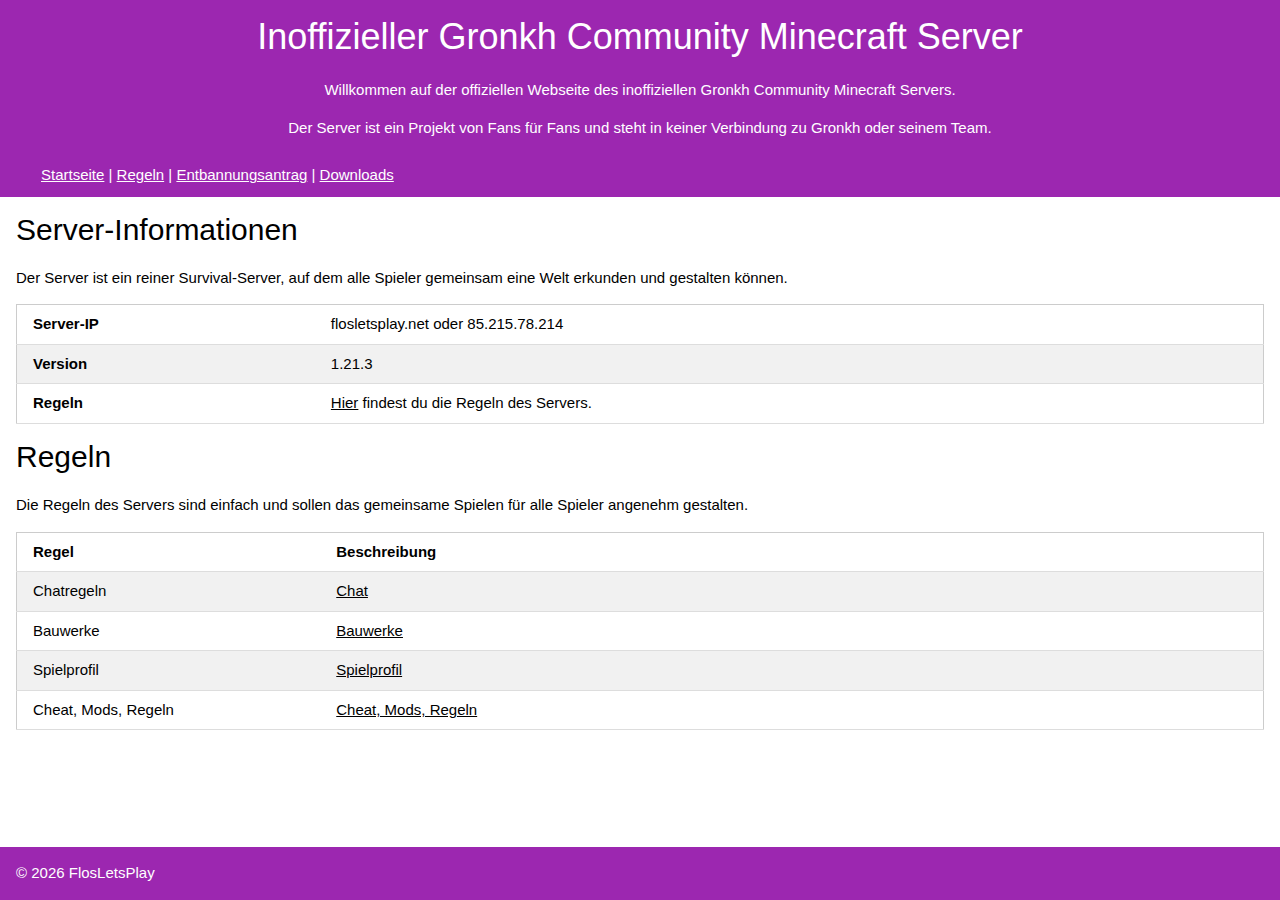
==== GiMCS/index.html @ 3faee733 "new file:   GiMCS/danke.html 	new file:   GiMCS/downloads/index.html 	new file:   GiMCS/downloads/mi" ====
<!DOCTYPE html>
<html lang="de">
<head>
    <meta charset="UTF-8">
    <meta name="viewport" content="width=device-width, initial-scale=1.0">
    <title>Inoffizieller Gronkh Community Minecraft Server</title>
    <link rel='stylesheet' href='https://www.w3schools.com/w3css/4/w3.css'>
    <link rel="stylesheet" href="https://cdn.jsdelivr.net/npm/bootstrap-icons@1.11.3/font/bootstrap-icons.min.css">
    <link rel="stylesheet" href="/css/GiMCS-style.css">
</head>
<body>
    <header>
        <div class="w3-container w3-center w3-purple">
            <h1>Inoffizieller Gronkh Community Minecraft Server</h1>
            <p>Willkommen auf der offiziellen Webseite des inoffiziellen Gronkh Community Minecraft Servers.</p>
            <p>Der Server ist ein Projekt von Fans für Fans und steht in keiner Verbindung zu Gronkh oder seinem Team.</p>
            <nav class="w3-bar w3-purple w3-left" style="padding: 10px 25px; text-decoration-line: none;">
                <a href="/GiMCS/">Startseite</a> | 
                <a href="regeln">Regeln</a> | 
                <a href="entbannungsantrag">Entbannungsantrag</a> |
                <a href="downloads/">Downloads</a>
            </nav>
        </div>
        <div class="w3-container w3-display-topright">
            <p><script type='text/javascript' src='https://storage.ko-fi.com/cdn/widget/Widget_2.js'></script><script type='text/javascript'>kofiwidget2.init('Hilf mir', '#c20bbc', 'G2G317YDQK');kofiwidget2.draw();</script> </p>
        </div>
    </header>
    <main>
        <div class="w3-container" id="info">
            <h2>Server-Informationen</h2>
            <p>Der Server ist ein reiner Survival-Server, auf dem alle Spieler gemeinsam eine Welt erkunden und gestalten können.</p>
            <table class="w3-table w3-striped w3-bordered w3-border w3-hoverable">
                <tr>
                    <th>Server-IP</th>
                    <td>flosletsplay.net oder 85.215.78.214</td>
                </tr>
                <tr>
                    <th>Version</th>
                    <td>1.21.3</td>
                </tr>
                <tr>
                    <th>Regeln</th>
                    <td><a href="#regeln">Hier</a> findest du die Regeln des Servers.</td>
                </tr>
            </table>
        </div>
        <div class="w3-container" id="regeln">
            <h2>Regeln</h2>
            <p>Die Regeln des Servers sind einfach und sollen das gemeinsame Spielen für alle Spieler angenehm gestalten.</p>
            <table class="w3-table w3-striped w3-bordered w3-border w3-hoverable">
                <tr>
                    <th style="width: 25%;">Regel</th>
                    <th>Beschreibung</th>
                </tr>
                <tr>
                    <td>Chatregeln</td>
                    <td><a href="regeln.html#regeln-chat">Chat</a></td>
                </tr>
                <tr>
                    <td>Bauwerke</td>
                    <td><a href="regeln.html#regeln-bauwerke">Bauwerke</a></td>
                </tr>
                <tr>
                    <td>Spielprofil</td>
                    <td><a href="regeln.html#regeln-spielprofil">Spielprofil</a></td>
                </tr>
                <tr>
                    <td>Cheat, Mods, Regeln</td>
                    <td><a href="regeln.html#regeln-cheat">Cheat, Mods, Regeln</a></td>
                </tr>
            </table>
        </div>
    </main>
    <footer>
        <div class="w3-container w3-purple">
            <p>© <span id="datum-footer"></span> FlosLetsPlay</p>
        </div>
        <script>
            var datum = new Date();
            document.getElementById('datum-footer').innerHTML = datum.getFullYear();
        </script>
    </footer>
</body>
</html>
---- css/GiMCS-style.css ----
footer {position: fixed;left: 0;bottom: 0;width: 100%;background-color: rgb(128, 0, 128);color: white;text-align: left;}
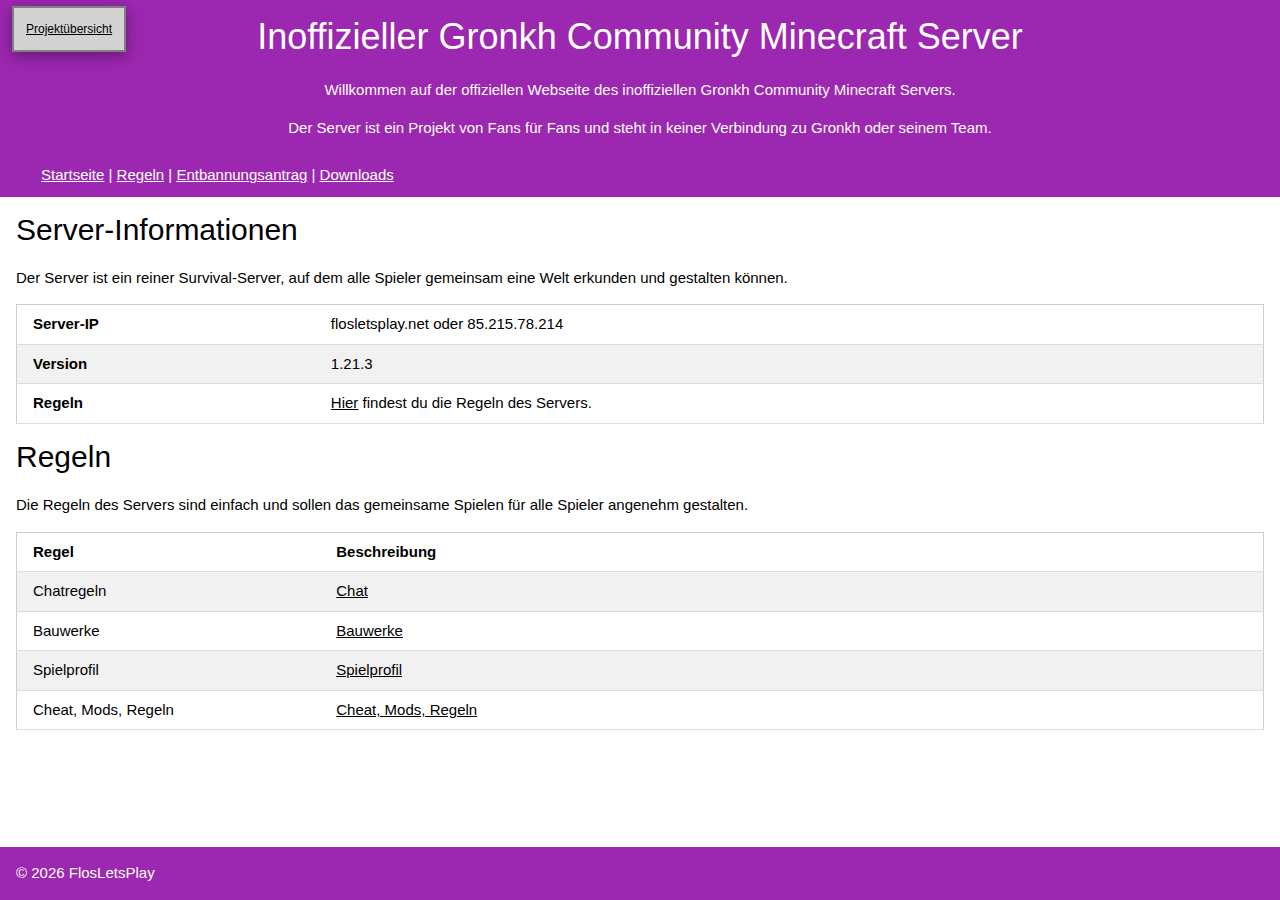
==== commit 87b49b9a: "modified:   GiMCS/entbannungsantrag.html 	modified:   GiMCS/index.html 	modified:   GiMCS/regeln.htm" ====
--- a/GiMCS/index.html
+++ b/GiMCS/index.html
@@ -7,6 +7,7 @@
     <link rel='stylesheet' href='https://www.w3schools.com/w3css/4/w3.css'>
     <link rel="stylesheet" href="https://cdn.jsdelivr.net/npm/bootstrap-icons@1.11.3/font/bootstrap-icons.min.css">
     <link rel="stylesheet" href="/css/GiMCS-style.css">
+    <base href="/GiMCS/" target="_self">
 </head>
 <body>
     <header>
@@ -15,7 +16,7 @@
             <p>Willkommen auf der offiziellen Webseite des inoffiziellen Gronkh Community Minecraft Servers.</p>
             <p>Der Server ist ein Projekt von Fans für Fans und steht in keiner Verbindung zu Gronkh oder seinem Team.</p>
             <nav class="w3-bar w3-purple w3-left" style="padding: 10px 25px; text-decoration-line: none;">
-                <a href="/GiMCS/">Startseite</a> | 
+                <a href="/">Startseite</a> | 
                 <a href="regeln">Regeln</a> | 
                 <a href="entbannungsantrag">Entbannungsantrag</a> |
                 <a href="downloads/">Downloads</a>
@@ -23,6 +24,9 @@
         </div>
         <div class="w3-container w3-display-topright">
             <p><script type='text/javascript' src='https://storage.ko-fi.com/cdn/widget/Widget_2.js'></script><script type='text/javascript'>kofiwidget2.init('Hilf mir', '#c20bbc', 'G2G317YDQK');kofiwidget2.draw();</script> </p>
+        </div>
+        <div class="w3-container w3-display-topleft projektseite w3-card-4">
+            <p><a href="https://dev.flosletsplay.xyz" target="_self" rel="noopener noreferrer">Projektübersicht</a></p>
         </div>
     </header>
     <main>
--- a/css/GiMCS-style.css
+++ b/css/GiMCS-style.css
@@ -1 +1,2 @@
-footer {position: fixed;left: 0;bottom: 0;width: 100%;background-color: rgb(128, 0, 128);color: white;text-align: left;}+footer {position: fixed;left: 0;bottom: 0;width: 100%;background-color: rgb(128, 0, 128);color: white;text-align: left;}
+.projektseite {font-size: 0.8em;background-color: lightgray;border: 2px solid grey;padding: 0 1em;margin: 0.5em 1em;}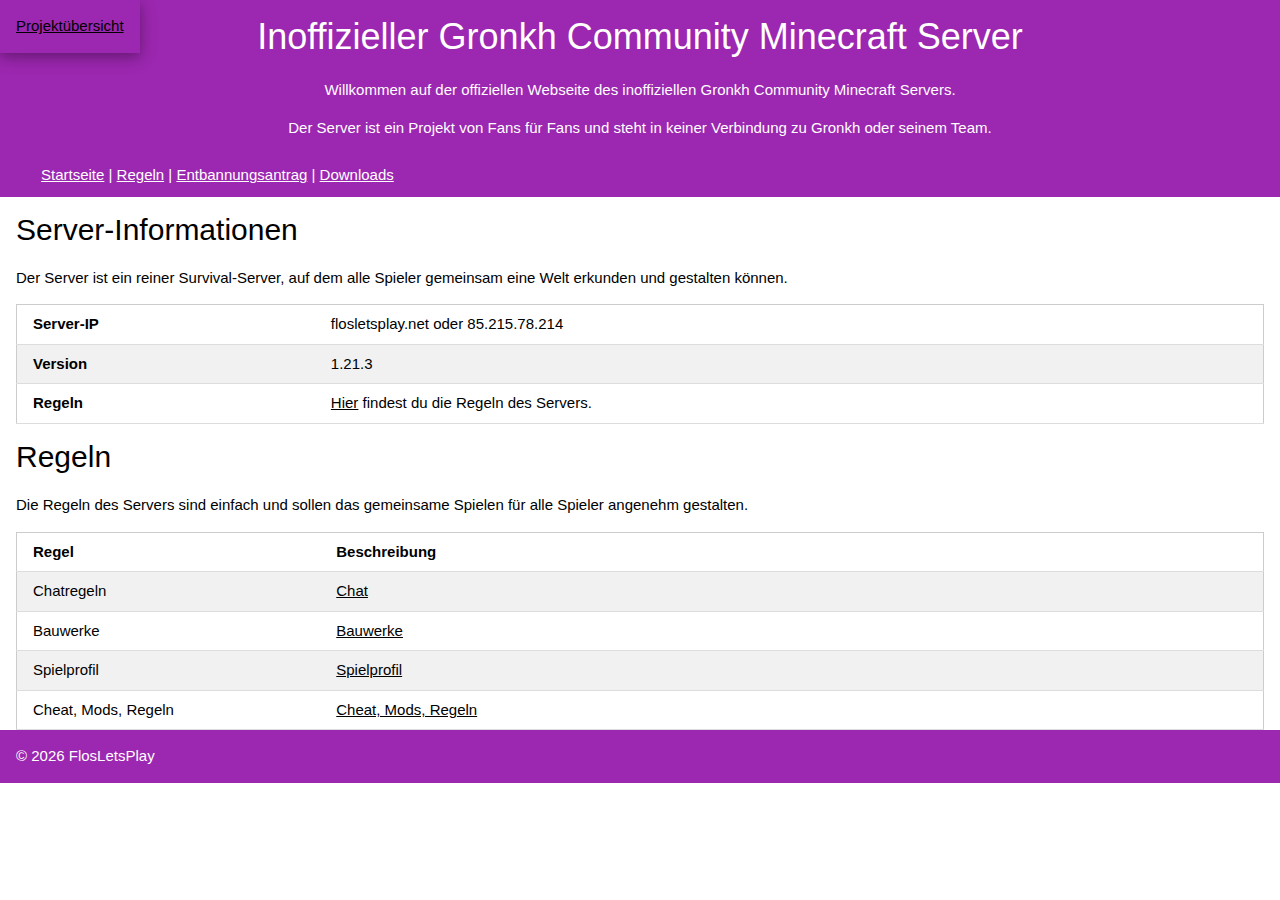
==== commit 1f6a9488: "modified:   GiMCS/index.html" ====
--- a/GiMCS/index.html
+++ b/GiMCS/index.html
@@ -6,7 +6,7 @@
     <title>Inoffizieller Gronkh Community Minecraft Server</title>
     <link rel='stylesheet' href='https://www.w3schools.com/w3css/4/w3.css'>
     <link rel="stylesheet" href="https://cdn.jsdelivr.net/npm/bootstrap-icons@1.11.3/font/bootstrap-icons.min.css">
-    <link rel="stylesheet" href="/css/GiMCS-style.css">
+    <link rel="stylesheet" href="./css/GiMCS-style.css">
     <base href="/GiMCS/" target="_self">
 </head>
 <body>
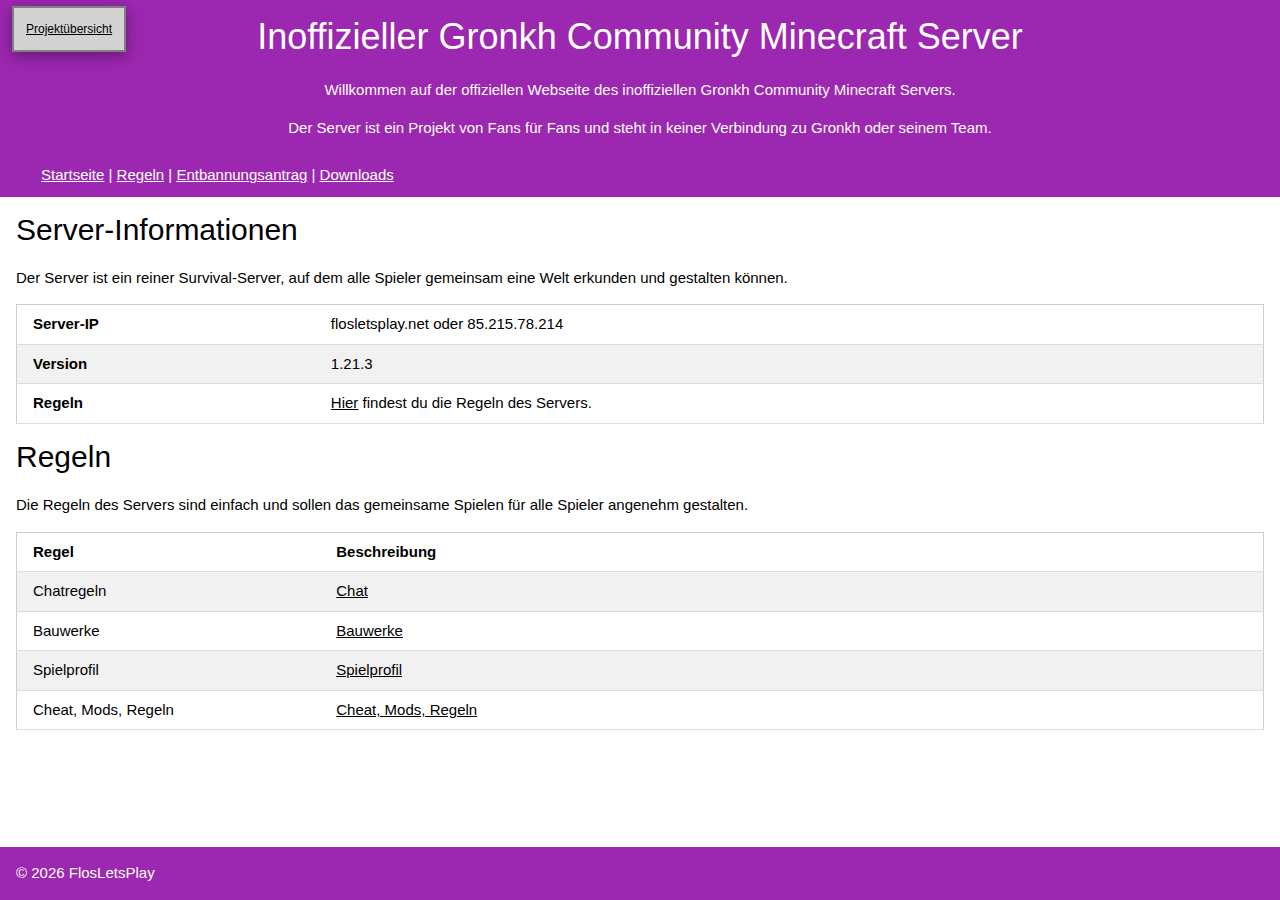
==== commit 8c14afce: "modified:   GiMCS/index.html" ====
--- a/GiMCS/index.html
+++ b/GiMCS/index.html
@@ -6,7 +6,7 @@
     <title>Inoffizieller Gronkh Community Minecraft Server</title>
     <link rel='stylesheet' href='https://www.w3schools.com/w3css/4/w3.css'>
     <link rel="stylesheet" href="https://cdn.jsdelivr.net/npm/bootstrap-icons@1.11.3/font/bootstrap-icons.min.css">
-    <link rel="stylesheet" href="./css/GiMCS-style.css">
+    <link rel="stylesheet" href="/css/GiMCS-style.css">
     <base href="/GiMCS/" target="_self">
 </head>
 <body>
--- a/css/GiMCS-style.css
+++ b/css/GiMCS-style.css
@@ -0,0 +1,2 @@
+footer {position: fixed;left: 0;bottom: 0;width: 100%;background-color: rgb(128, 0, 128);color: white;text-align: left;}
+.projektseite {font-size: 0.8em;background-color: lightgray;border: 2px solid grey;padding: 0 1em;margin: 0.5em 1em;}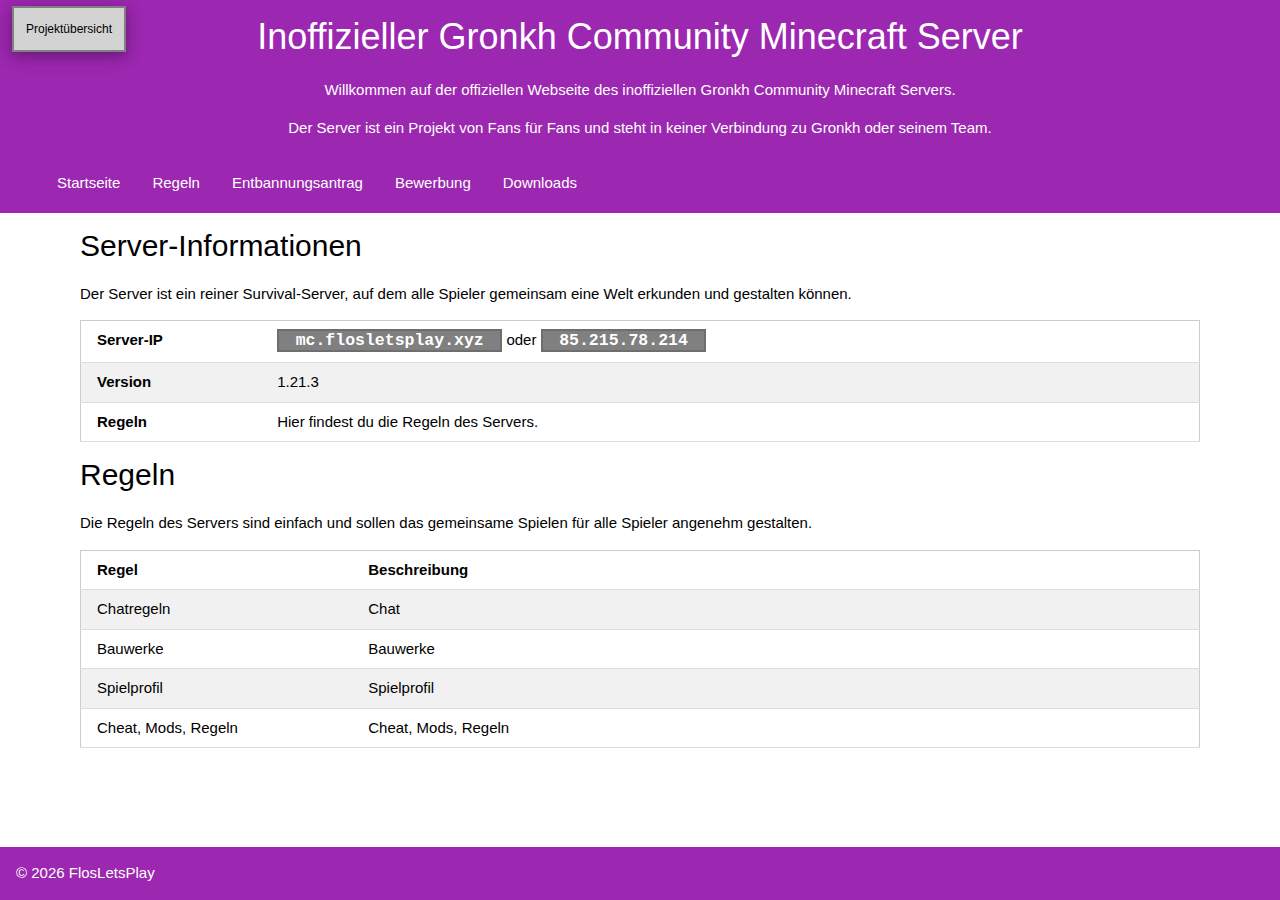
==== commit 6a822cd6: "modified:   GiMCS/bewerbung.html 	modified:   GiMCS/bewerbung/moderation.html 	modified:   GiMCS/dan" ====
--- a/GiMCS/index.html
+++ b/GiMCS/index.html
@@ -7,7 +7,7 @@
     <link rel='stylesheet' href='https://www.w3schools.com/w3css/4/w3.css'>
     <link rel="stylesheet" href="https://cdn.jsdelivr.net/npm/bootstrap-icons@1.11.3/font/bootstrap-icons.min.css">
     <link rel="stylesheet" href="/css/GiMCS-style.css">
-    <base href="/GiMCS/" target="_self">
+    <script>function copylink() {var copyText = document.getElementsByClassName("flp-code");var i;for (i = 0; i < copyText.length; i++) {copyText[i].addEventListener("click", function() {var textArea = document.createElement("textarea");textArea.value = this.innerHTML;document.body.appendChild(textArea);textArea.select();document.execCommand('copy');document.body.removeChild(textArea);alert("IP-Adresse kopiert: " + this.innerHTML);});}}</script>
 </head>
 <body>
     <header>
@@ -16,17 +16,18 @@
             <p>Willkommen auf der offiziellen Webseite des inoffiziellen Gronkh Community Minecraft Servers.</p>
             <p>Der Server ist ein Projekt von Fans für Fans und steht in keiner Verbindung zu Gronkh oder seinem Team.</p>
             <nav class="w3-bar w3-purple w3-left" style="padding: 10px 25px; text-decoration-line: none;">
-                <a href="/">Startseite</a> | 
-                <a href="regeln">Regeln</a> | 
-                <a href="entbannungsantrag">Entbannungsantrag</a> |
-                <a href="downloads/">Downloads</a>
+                <a class="w3-bar-item" href="./">Startseite</a>
+                <a class="w3-bar-item" href="./regeln.html">Regeln</a>
+                <a class="w3-bar-item" href="./entbannungsantrag.html">Entbannungsantrag</a>
+                <a class="w3-bar-item" href="./bewerbung.html">Bewerbung</a>
+                <a class="w3-bar-item" href="./downloads/index.html">Downloads</a>
             </nav>
         </div>
         <div class="w3-container w3-display-topright">
             <p><script type='text/javascript' src='https://storage.ko-fi.com/cdn/widget/Widget_2.js'></script><script type='text/javascript'>kofiwidget2.init('Hilf mir', '#c20bbc', 'G2G317YDQK');kofiwidget2.draw();</script> </p>
         </div>
         <div class="w3-container w3-display-topleft projektseite w3-card-4">
-            <p><a href="https://dev.flosletsplay.xyz" target="_self" rel="noopener noreferrer">Projektübersicht</a></p>
+            <p><a style="text-decoration: none;" href="https://dev.flosletsplay.xyz" target="_self" rel="noopener noreferrer">Projektübersicht</a></p>
         </div>
     </header>
     <main>
@@ -36,7 +37,7 @@
             <table class="w3-table w3-striped w3-bordered w3-border w3-hoverable">
                 <tr>
                     <th>Server-IP</th>
-                    <td>flosletsplay.net oder 85.215.78.214</td>
+                    <td><span class="flp-code" onclick="copylink()">mc.flosletsplay.xyz</span> oder <span class="flp-code" onclick="copylink()">85.215.78.214</span></td>
                 </tr>
                 <tr>
                     <th>Version</th>
@@ -44,7 +45,7 @@
                 </tr>
                 <tr>
                     <th>Regeln</th>
-                    <td><a href="#regeln">Hier</a> findest du die Regeln des Servers.</td>
+                    <td><a href="./regeln.html">Hier</a> findest du die Regeln des Servers.</td>
                 </tr>
             </table>
         </div>
@@ -58,19 +59,19 @@
                 </tr>
                 <tr>
                     <td>Chatregeln</td>
-                    <td><a href="regeln.html#regeln-chat">Chat</a></td>
+                    <td><a href="./regeln.html#regeln-chat">Chat</a></td>
                 </tr>
                 <tr>
                     <td>Bauwerke</td>
-                    <td><a href="regeln.html#regeln-bauwerke">Bauwerke</a></td>
+                    <td><a href="./regeln.html#regeln-bauwerke">Bauwerke</a></td>
                 </tr>
                 <tr>
                     <td>Spielprofil</td>
-                    <td><a href="regeln.html#regeln-spielprofil">Spielprofil</a></td>
+                    <td><a href="./regeln.html#regeln-spielprofil">Spielprofil</a></td>
                 </tr>
                 <tr>
                     <td>Cheat, Mods, Regeln</td>
-                    <td><a href="regeln.html#regeln-cheat">Cheat, Mods, Regeln</a></td>
+                    <td><a href="./regeln.html#regeln-cheat">Cheat, Mods, Regeln</a></td>
                 </tr>
             </table>
         </div>
--- a/css/GiMCS-style.css
+++ b/css/GiMCS-style.css
@@ -1,2 +1,12 @@
+/*Elemente*/
 footer {position: fixed;left: 0;bottom: 0;width: 100%;background-color: rgb(128, 0, 128);color: white;text-align: left;}
-.projektseite {font-size: 0.8em;background-color: lightgray;border: 2px solid grey;padding: 0 1em;margin: 0.5em 1em;}+main {margin: 0 5%;}
+
+/*Klassen*/
+.projektseite {font-size: 0.8em;background-color: lightgray;border: 2px solid grey;padding: 0 1em;margin: 0.5em 1em;}
+.flp-code {font-size: 1.1em;font-family: 'Courier New', Courier, monospace;background-color: gray;color:white;font-weight: bold;border: 2px solid rgb(110, 110, 110);padding: 0 1em;}
+
+/*Links*/
+a{text-decoration: none;}
+a:hover{text-decoration: none;}
+a:visited{text-decoration: none;}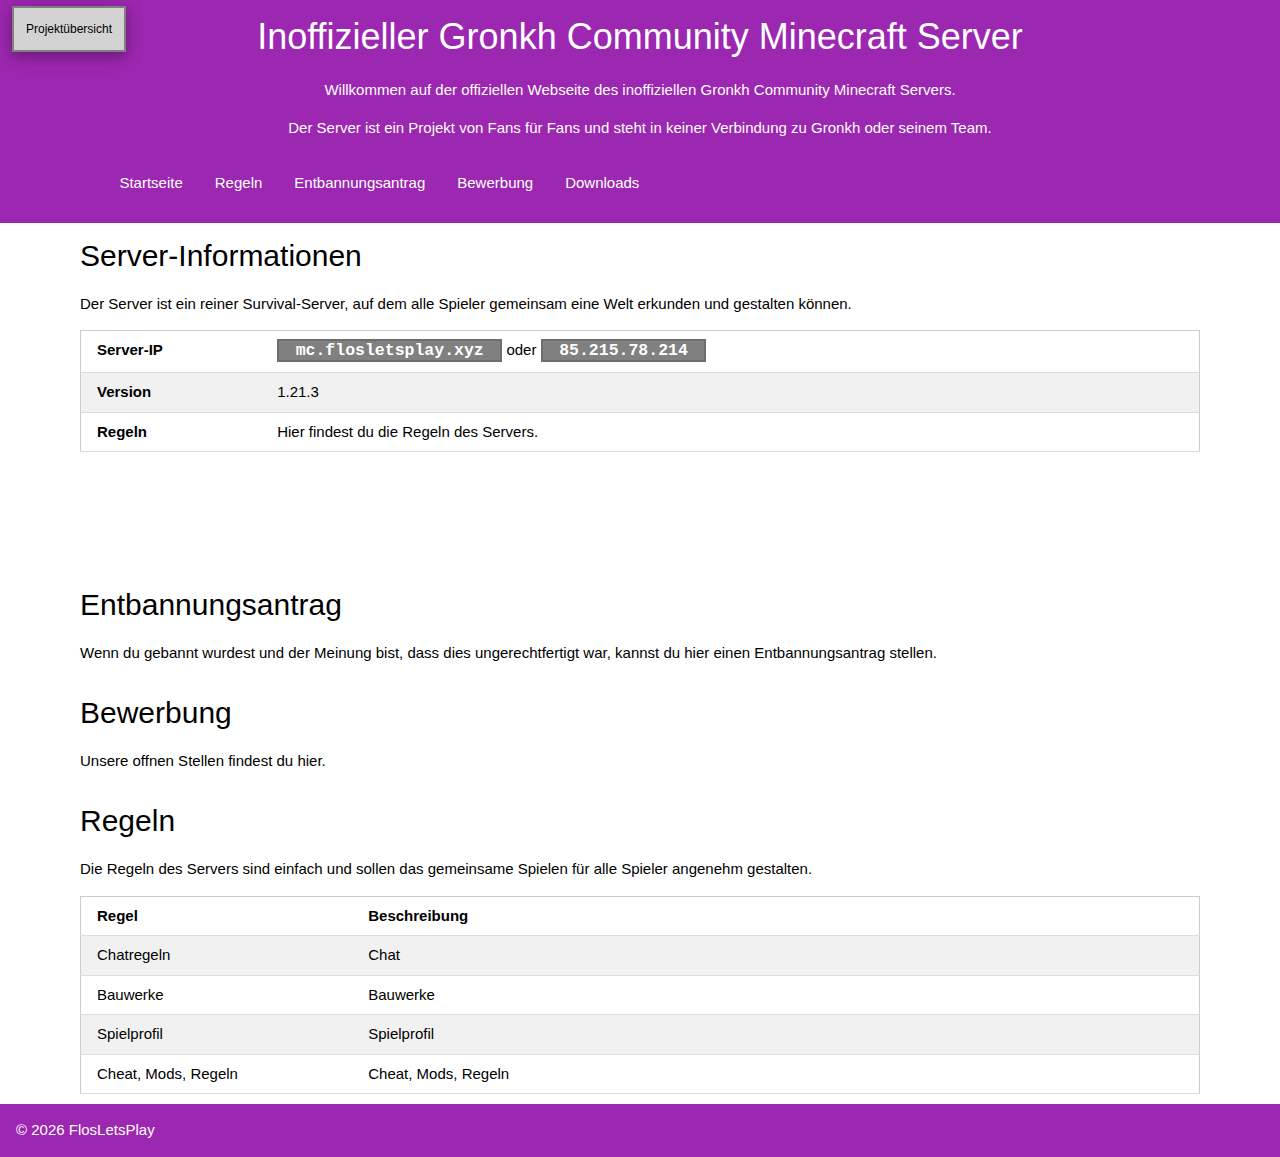
==== commit e57cf119: "modified:   GiMCS/bewerbung.html 	modified:   GiMCS/downloads/index.html 	modified:   GiMCS/download" ====
--- a/GiMCS/index.html
+++ b/GiMCS/index.html
@@ -7,7 +7,19 @@
     <link rel='stylesheet' href='https://www.w3schools.com/w3css/4/w3.css'>
     <link rel="stylesheet" href="https://cdn.jsdelivr.net/npm/bootstrap-icons@1.11.3/font/bootstrap-icons.min.css">
     <link rel="stylesheet" href="/css/GiMCS-style.css">
-    <script>function copylink() {var copyText = document.getElementsByClassName("flp-code");var i;for (i = 0; i < copyText.length; i++) {copyText[i].addEventListener("click", function() {var textArea = document.createElement("textarea");textArea.value = this.innerHTML;document.body.appendChild(textArea);textArea.select();document.execCommand('copy');document.body.removeChild(textArea);alert("IP-Adresse kopiert: " + this.innerHTML);});}}</script>
+    <script> 
+        function copylink() 
+            {
+                var copyText = document.getElementsByClassName("flp-code");
+                var i;
+                for (i = 0; i < copyText.length; i++) {copyText[i].addEventListener("click", function() {var textArea = document.createElement("textarea");textArea.value = this.innerHTML;
+                document.body.appendChild(textArea);
+                textArea.select();document.execCommand('copy');
+                document.body.removeChild(textArea);alert("IP-Adresse kopiert: " + this.innerHTML);
+                });
+                }
+            }
+    </script>
 </head>
 <body>
     <header>
@@ -48,6 +60,15 @@
                     <td><a href="./regeln.html">Hier</a> findest du die Regeln des Servers.</td>
                 </tr>
             </table>
+            <iframe name="namemc" style="width:728px;height:90px;max-width:100%;border:none;display:block;margin:1em 0" src="https://namemc.com/server/mc.flosletsplay.xyz/embed" width="728" height="90"></iframe>
+        </div>
+        <div class="w3-container" id="entbannungsantrag">
+            <h2>Entbannungsantrag</h2>
+            <p>Wenn du gebannt wurdest und der Meinung bist, dass dies ungerechtfertigt war, kannst du <a href="./entbannungsantrag.html">hier</a> einen Entbannungsantrag stellen.</p>
+        </div>
+        <div class="w3-container" id="bewerbung">
+            <h2>Bewerbung</h2>
+            <p>Unsere offnen Stellen findest du <a href="./bewerbung.html">hier</a>.</p>
         </div>
         <div class="w3-container" id="regeln">
             <h2>Regeln</h2>
--- a/css/GiMCS-style.css
+++ b/css/GiMCS-style.css
@@ -1,12 +1,12 @@
 /*Elemente*/
-footer {position: fixed;left: 0;bottom: 0;width: 100%;background-color: rgb(128, 0, 128);color: white;text-align: left;}
-main {margin: 0 5%;}
+main,nav {margin: 0 5% 10px;}
 
 /*Klassen*/
 .projektseite {font-size: 0.8em;background-color: lightgray;border: 2px solid grey;padding: 0 1em;margin: 0.5em 1em;}
 .flp-code {font-size: 1.1em;font-family: 'Courier New', Courier, monospace;background-color: gray;color:white;font-weight: bold;border: 2px solid rgb(110, 110, 110);padding: 0 1em;}
+.footer {position: fixed;left: 0;bottom: 0;width: 100%;background-color: rgb(128, 0, 128);color: white;text-align: left;}
 
 /*Links*/
-a{text-decoration: none;}
+a{text-decoration: dotted;}
 a:hover{text-decoration: none;}
 a:visited{text-decoration: none;}